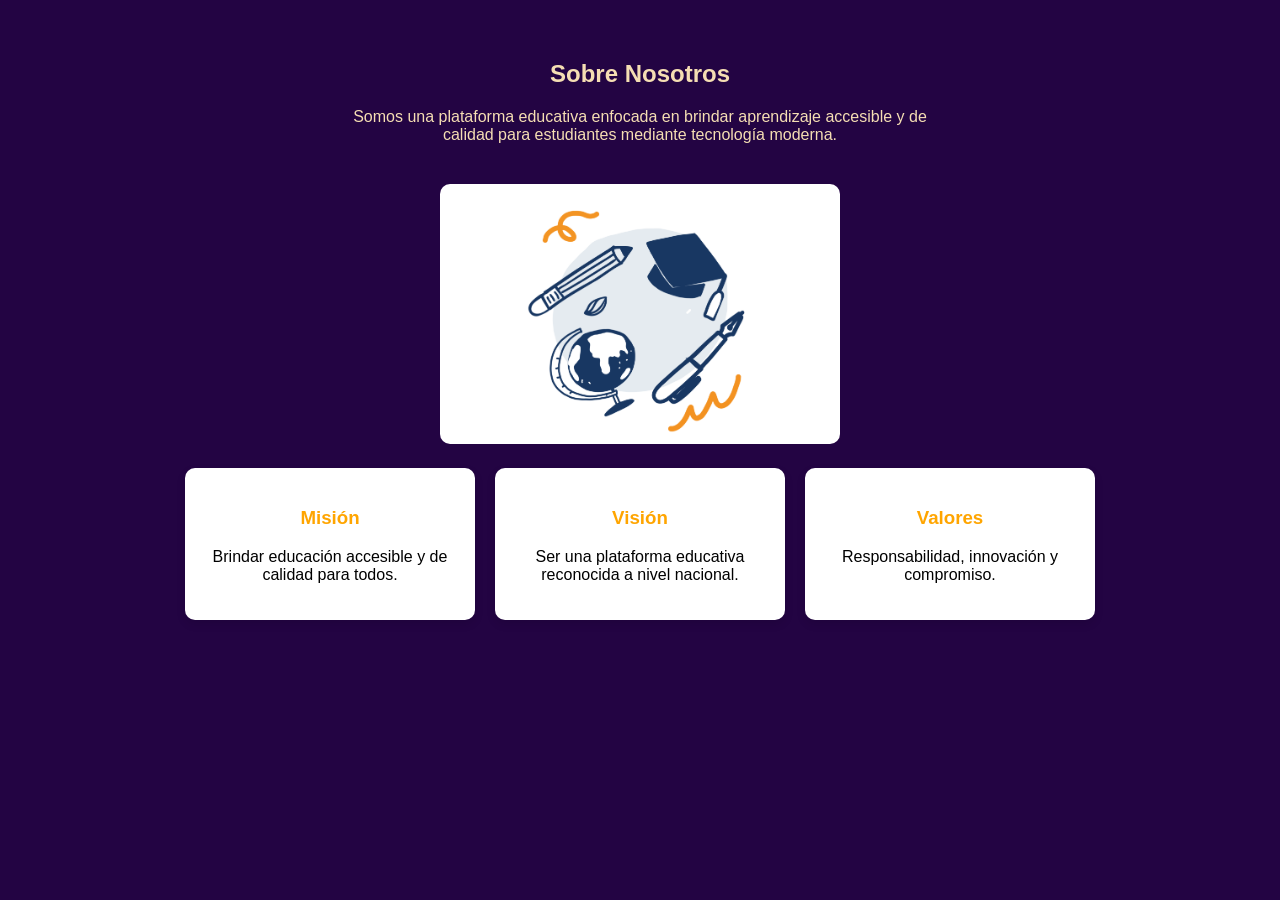
==== html/nosotros.html @ 5eee78f5 "nosotros listo" ====
<!DOCTYPE html>
<html lang="es">
<head>
  <meta charset="UTF-8">
  <title>Nosotros</title>
  <link rel="stylesheet" href="../css/nosotros.css">
</head>
<body>

<!DOCTYPE html>
<html lang="es">
<head>
  <meta charset="UTF-8">
  <title>Nosotros</title>
  <link rel="stylesheet" href="styles.css">
</head>
<body>

  <section class="nosotros">
    <h1>Sobre Nosotros</h1>

    <p class="desc">
      Somos una plataforma educativa enfocada en brindar aprendizaje accesible
      y de calidad para estudiantes mediante tecnología moderna.
    </p>

    <img src="../imagenes/educativa.png" alt="educacion" class="imagen">

    <div class="info">
      <div class="card">
        <h3>Misión</h3>
        <p>Brindar educación accesible y de calidad para todos.</p>
      </div>

      <div class="card">
        <h3>Visión</h3>
        <p>Ser una plataforma educativa reconocida a nivel nacional.</p>
      </div>

      <div class="card">
        <h3>Valores</h3>
        <p>Responsabilidad, innovación y compromiso.</p>
      </div>
    </div>
  </section>

</body>
</html>

</body>
</html>
---- css/nosotros.css ----
body {
  font-family: Arial, sans-serif;
  margin: 0;
  background: #230443;
}

.nosotros {
  padding: 40px;
  text-align: center;
}

.nosotros h1 {
  color: wheat;
}

.desc {
  max-width: 600px;
  margin: 0 auto 20px;
  color: wheat;
}

.imagen {
  width: 60%;
  max-width: 400px;
  border-radius: 10px;
  margin: 20px 0;
}

.info {
  display: flex;
  justify-content: center;
  gap: 20px;
  flex-wrap: wrap;
}

.card {
  background: white;
  padding: 20px;
  width: 250px;
  border-radius: 10px;
  box-shadow: 0 4px 10px rgba(0,0,0,0.1);
  transition: transform 0.3s;
}

.card:hover {
  transform: translateY(-5px);
}

.card h3 {
  color: orange;
}
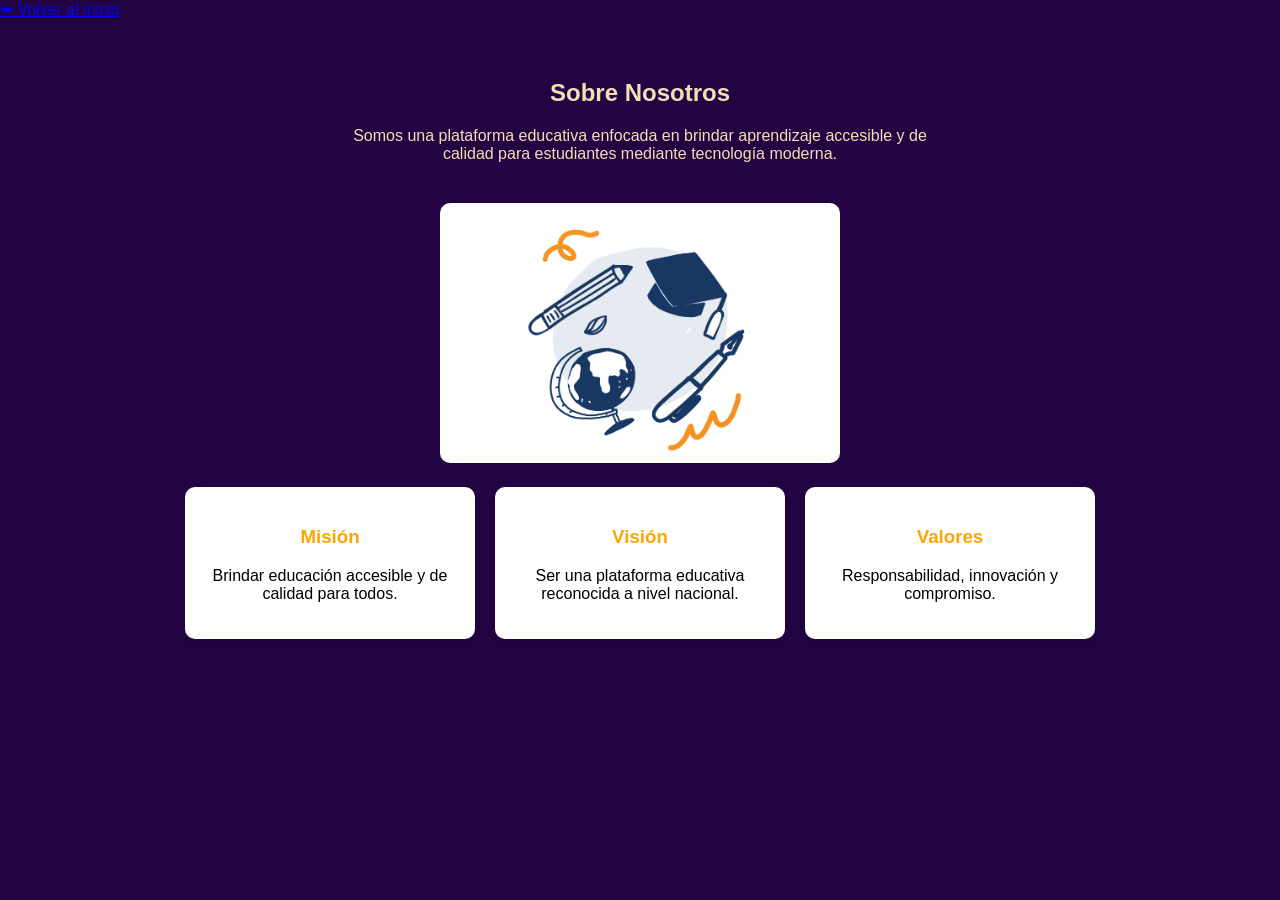
==== commit 031f8991: "nosotros v2" ====
--- a/html/nosotros.html
+++ b/html/nosotros.html
@@ -7,14 +7,7 @@
 </head>
 <body>
 
-<!DOCTYPE html>
-<html lang="es">
-<head>
-  <meta charset="UTF-8">
-  <title>Nosotros</title>
-  <link rel="stylesheet" href="styles.css">
-</head>
-<body>
+  <a href="../index.html" class="btn-volver">⬅ Volver al inicio</a>
 
   <section class="nosotros">
     <h1>Sobre Nosotros</h1>
